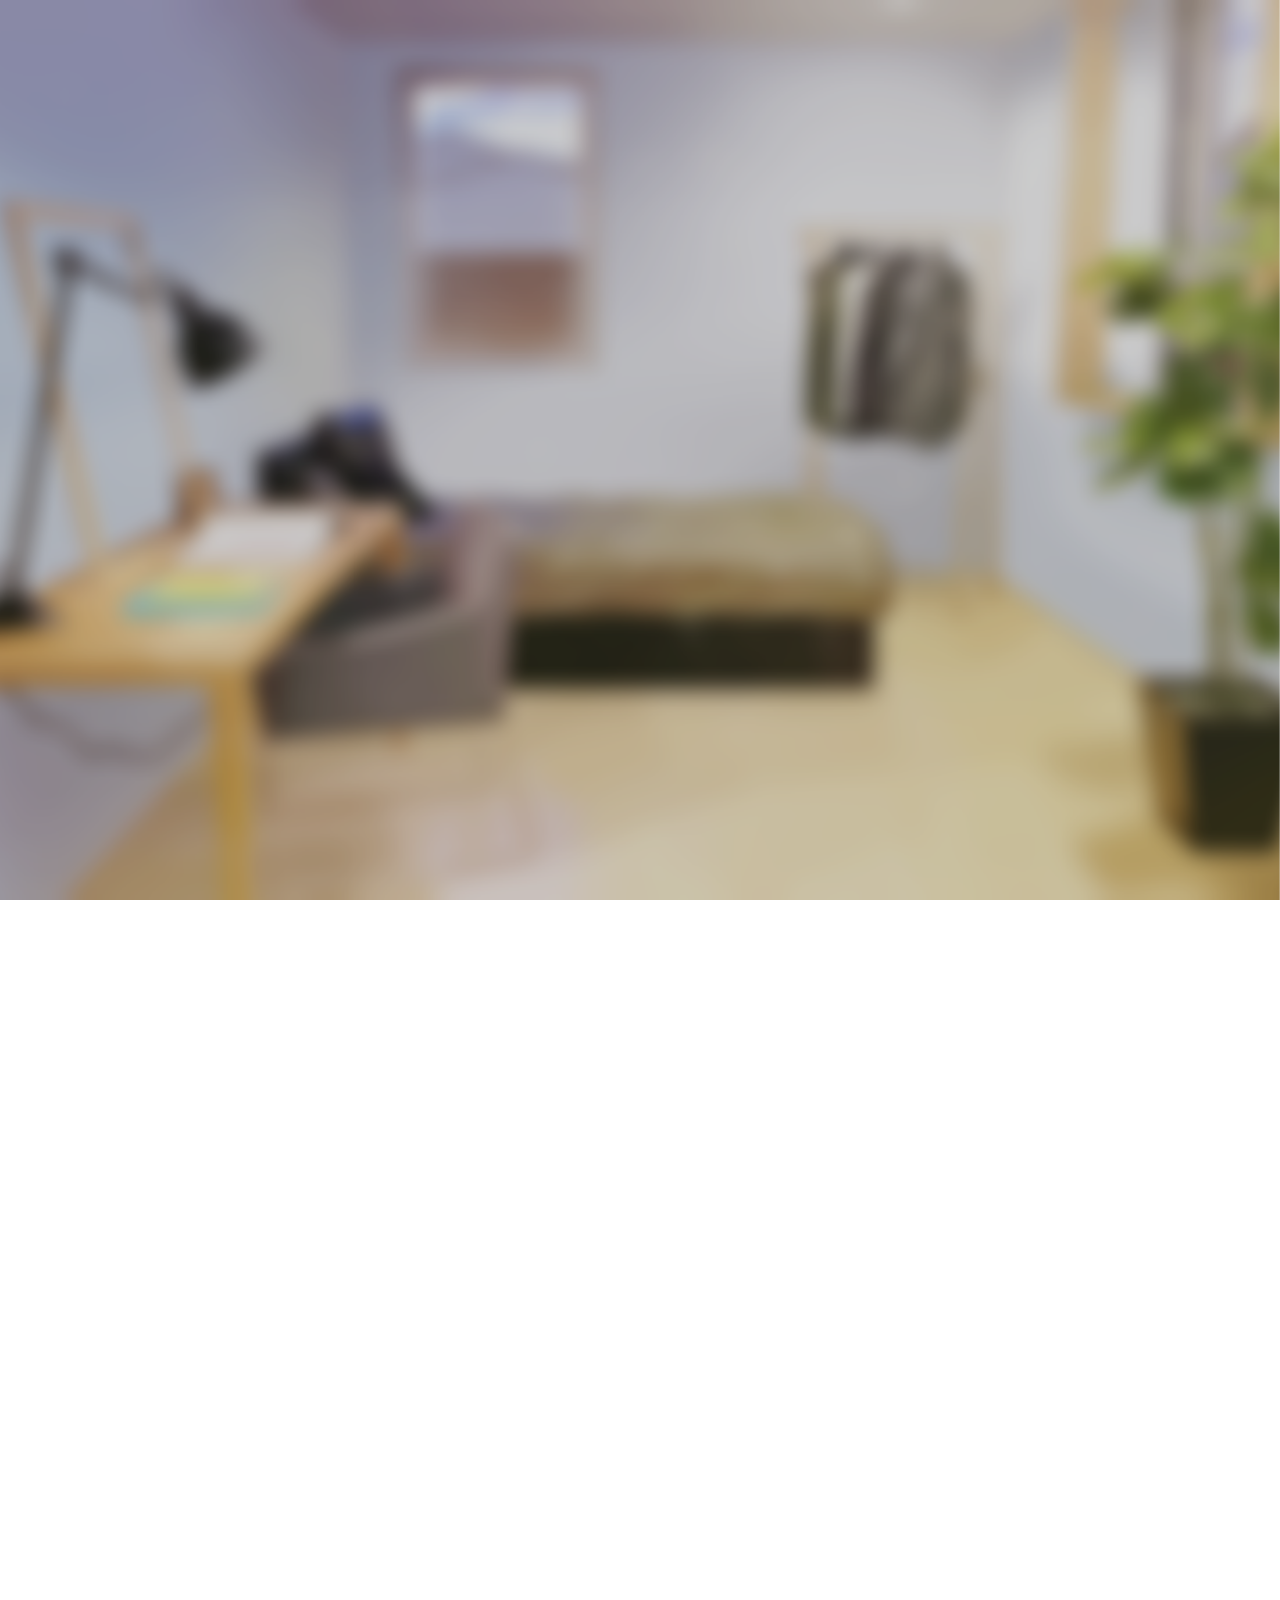
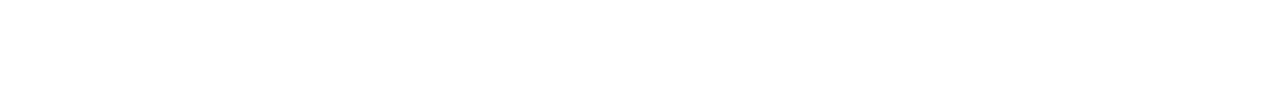
==== index.html @ 18ba849b "Implemented avatar overlay based on activity" ====
<!DOCTYPE html>
<html lang="en">

<head>
  <title>Hello World!</title>
  <meta charset="UTF-8">
  <meta name="viewport" content="width=device-width, initial-scale=1">
  <link href="https://cdn.jsdelivr.net/npm/bootstrap@5.0.2/dist/css/bootstrap.min.css" rel="stylesheet"
    integrity="sha384-EVSTQN3/azprG1Anm3QDgpJLIm9Nao0Yz1ztcQTwFspd3yD65VohhpuuCOmLASjC" crossorigin="anonymous">
  <link href="style.css" rel="stylesheet">
  <script defer src="script.js"></script>
  <script src="https://kit.fontawesome.com/9d53a2f771.js" crossorigin="anonymous"></script>
</head>

<body class="vh-100">

<!-- AVATAR SELECTION SCENE -->
<div class="fadeBase fadeOut container position-relative d-flex flex-column flex-md-row align-items-center justify-content-center gap-3" id="avatar-selection">

      <div id="logo" class="mb-3 d-flex flex-column justify-content-center align-items-center gap-3">
        <img class="" src="assets/logo.svg" alt="logo">
        <div id="avatar-desc" class="p-3 bg-light text-center rounded-3">
          <p class="my-auto">
            Sebuah game yang mencoba mensimulasikan kehidupan seorang mahasiswa.
          </p>
        </div>
      </div>
      
      <div id="avatar-menu" class="position-relative bg-light p-4 rounded-3 mb-3">
        <div class="mb-3">
          <div id="avatar-gallery" class="carousel slide mx-auto" data-ride="carousel" data-bs-interval="500" data-bs-pause="false">
            <div class="carousel-indicators  mb-0">
              <button type="button" data-bs-target="#avatar-gallery" data-bs-slide-to="0" class="active" aria-current="true" aria-label="Slide 1"></button>
              <button type="button" data-bs-target="#avatar-gallery" data-bs-slide-to="1" aria-label="Slide 2"></button>
              <button type="button" data-bs-target="#avatar-gallery" data-bs-slide-to="2" aria-label="Slide 3"></button>
              <button type="button" data-bs-target="#avatar-gallery" data-bs-slide-to="3" aria-label="Slide 4"></button>
              <button type="button" data-bs-target="#avatar-gallery" data-bs-slide-to="4" aria-label="Slide 5"></button>
              <button type="button" data-bs-target="#avatar-gallery" data-bs-slide-to="5" aria-label="Slide 6"></button>
            </div>
            <div class="carousel-inner">
              <div class="carousel-item active">
                <img src="assets/avatar/Asset 2.png" class="d-block w-100 rounded" alt="asset_2">
              </div>
              <div class="carousel-item">
                <img src="assets/avatar/Asset 3.png" class="d-block w-100 rounded" alt="asset_3">
              </div>
              <div class="carousel-item">
                <img src="assets/avatar/Asset 4.png" class="d-block w-100 rounded" alt="asset_4">
              </div>
              <div class="carousel-item">
                <img src="assets/avatar/Asset 5.png" class="d-block w-100 rounded" alt="asset_5">
              </div>
              <div class="carousel-item">
                <img src="assets/avatar/Asset 6.png" class="d-block w-100 rounded" alt="asset_6">
              </div>
              <div class="carousel-item">
                <img src="assets/avatar/Asset 7.png" class="d-block w-100 rounded" alt="asset_7">
              </div>
            </div>
            <button class="carousel-control-prev" type="button" data-bs-target="#avatar-gallery" data-bs-slide="prev">
              <span class="carousel-control-prev-icon" aria-hidden="true"></span>
              <span class="visually-hidden">Previous</span>
            </button>
            <button class="carousel-control-next" type="button" data-bs-target="#avatar-gallery" data-bs-slide="next">
              <span class="carousel-control-next-icon" aria-hidden="true"></span>
              <span class="visually-hidden">Next</span>
            </button>
          </div>
        </div>
        
        <div id="avatar-input" class="d-flex flex-column align-items-center justify-content-center gap-3 ">
          <div id="name-avatar" class="w-100">
            <input type="text" class="form-control" id="name-input" placeholder="Nama">
          </div>
          <div id="button-avatar" class=" w-100">
            <button id="avatar-button" data-name="avatar" type="button" class="inputbutton w-100 btn btn-primary btn-sm rounded-pill fs-6 fw-bold" autocomplete="off">Main Sekarang!</button>
          </div>
        </div>
      </div>
    </div>


<!-- GAME OVER SCENE -->
  <div class="fadeBase fadeOut d-none position-absolute h-100 w-100 d-flex align-items-center justify-content-center"id="game-over">
    <div class="container d-flex flex-column align-items-center justify-content-center bg-light p-3 rounded-3">
      <div id="gameover-logo" class="w-100"><img class="w-100" src="assets/game-over.svg" alt="" srcset=""></div>
      <p id="gameover-message" class="fw-bold fs-4"></p>
      <button id="gameover-resetbtn" class="btn btn-primary fw-bold link-light">Restart</button>
    </div>
  </div>

<!--  MAIN GAME  -->
  <div
    class="fadeBase fadeOut d-none container container-fluid-md d-flex p-4 h-100 gap-3 flex-column justify-content-center align-items-center"
    id="main-game">
    <div id="pause" class="m-4 text-white position-absolute top-0 left-0">
      <a id="pause-button" data-bs-toggle="modal" data-bs-target="#pause-menu">
          <i class="fa-solid fa-pause fa-3x"></i>
      </a>
    </div>

    <div id="game-alert" class="position-absolute d-flex flex-row top-0 gap-3 m-4"></div>
    <div id="menu-pause" class="justify-content-center align-items-center d-flex">
      <div class="modal fade" id="pause-menu" data-bs-backdrop="static" data-bs-keyboard="false" tabindex="-1" aria-labelledby="gamepause" aria-hidden="true">
        <div class="modal-dialog">
          <div class="modal-content">
            <div class="modal-header">
              <h5 class="modal-title" id="gamepause">Game Pause</h5>
            </div>
            <div class="row modal-body">
              <div class="py-3 align-items-center d-flex justify-content-around">
                <div class="text-center">
                  <a id="resume-btn" type="button" data-bs-dismiss="modal"><i class="fa-solid fa-play fa-3x"></i></a>
                  <p class="m-0 mt-2">Resume</p>
                </div>
                <div class="text-center">
                  <a id="save-btn" type="button" data-bs-dismiss=""><i class="fa-solid fa-floppy-disk fa-3x"></i></a>
                  <p class="m-0 mt-2">Save</p>
                </div>
                <div class="text-center">
                  <a id="restart-btn" type="button" data-bs-dismiss="modal"><i class="fa-solid fa-arrow-rotate-right fa-3x"></i></a>
                  <p class="m-0 mt-2">Restart</p>
                </div>
              </div>
            </div>
          </div>
        </div>
      </div>
    </div>

    <div class="w-75 bg-light rounded-3 gap-2 d-flex flex-column flex-md-row justify-content-between align-items-center p-3">
      <h6 id="nama" class="m-0"><span id="greeting-player"></span>, <span id="nama-player"></span>!</h6>
      <div id="jam-container" class="d-flex align-items-center">
        <div class="mt-1 me-1"><i class="fa-regular fa-clock"></i></div>
        <h4 id="jam" class="m-0">09:30</h4>
      </div>
    </div>

    <div id="dashboard" class="row w-75 m-2 p-2 align-items-center justify-content-center bg-white rounded-3">
      <div class="col-sm-3 p-2 position-relative rounded-3 overflow-hidden" id="avatar-container">
        <img id="avatar-overlay" class="position-absolute top-0 start-0 img-fluid"src="" alt="">
        <img class="h-100" id="avatar" src="./assets/pika-smug.png" alt="" srcset="">
      </div>
      <div class="col p-3 flex-fill" style="width: 300px;">

        <div id="statusBar" class="w-100 m-0">
          <h6 id="semester" class="mb-2 text-center text-md-left">Semester <span id="semester-now"></span></h6>
          <div class="d-flex gap-2 align-items-center justify-content-between">
            <span style="width: 1.2rem;" class="text-center"><i class="fa-solid fa-utensils"></i></span>
            <div class="col">
              <div class="progress">
                <div id="makan-progressBar" class="progress-bar" role="progressbar" style="width: 0" aria-valuenow="0"
                  aria-valuemin="0" aria-valuemax="100"></div>
              </div>
            </div>
          </div>

          <div class="d-flex gap-2 align-items-center justify-content-between">
            <span style="width: 1.2rem;" class="text-center"><i class="fa-solid fa-gamepad"></i></span>
            <div class="col">
              <div class="progress">
                <div id="main-progressBar" class="progress-bar" role="progressbar" style="width: 0%" aria-valuenow="0"
                  aria-valuemin="0" aria-valuemax="100"></div>
              </div>
            </div>
          </div>

          <div class="d-flex gap-2 align-items-center justify-content-between">
            <span style="width: 1.2rem;" class="text-center"><i class="fa-solid fa-brain"></i></span>
            <div class="col">
              <div class="progress">
                <div id="belajar-progressBar" class="progress-bar" role="progressbar" style="width: 0%"
                  aria-valuenow="0" aria-valuemin="0" aria-valuemax="100"></div>
              </div>
            </div>
          </div>

          <div class="d-flex gap-2 align-items-center justify-content-between">
            <span style="width: 1.2rem;" class="text-center"><i class="fa-solid fa-bed"></i></span>
            <div class="col">
              <div class="progress">
                <div id="tidur-progressBar" class="progress-bar" role="progressbar" style="width: 0%" aria-valuenow="0"
                  aria-valuemin="0" aria-valuemax="100"></div>
              </div>
            </div>
          </div>
        </div>
      </div>
    </div>

    <div id="game-control" class="gap-2 d-flex flex-column justify-content-center align-items-center">
      <div class="row gy-2" id="button-list">
        <div class="col-sm-6 d-grid mx-auto">
          <button id="makan-button" data-name="makan" type="button"
            class="togglebutton btn btn-light btn-sm rounded-pill" data-bs-toggle="button"
            autocomplete="off">Makan</button>
        </div>
        <div class="col-sm-6 d-grid mx-auto">
          <button id="main-button" data-name="main" type="button" class="togglebutton btn btn-light btn-sm rounded-pill"
            data-bs-toggle="button" autocomplete="off">Main</button>
        </div>

        <div class="col-sm-6 d-grid mx-auto">
          <button id="belajar-button" data-name="belajar" type="button"
            class="togglebutton btn btn-light btn-sm rounded-pill" data-bs-toggle="button"
            autocomplete="off">Belajar</button>
        </div>

        <div class="col-sm-6 d-grid mx-auto">
          <button id="tidur-button" data-name="tidur" type="button"
            class="togglebutton btn btn-light btn-sm rounded-pill" data-bs-toggle="button"
            autocomplete="off">Tidur</button>
        </div>
      </div>
    </div>
  </div>
  <div id="bg-image"></div>
  <script src="https://cdn.jsdelivr.net/npm/bootstrap@5.0.2/dist/js/bootstrap.bundle.min.js"
    integrity="sha384-MrcW6ZMFYlzcLA8Nl+NtUVF0sA7MsXsP1UyJoMp4YLEuNSfAP+JcXn/tWtIaxVXM"
    crossorigin="anonymous"></script>
</body>

</html>
---- style.css ----
@media (min-width: 1200px) {
  .container, .container-lg, .container-md, .container-sm, .container-xl {
    max-width: 900px;
  }
}

@keyframes fade {
  0% {
    opacity: 0;
  }
  100% {
    opacity: 1;
  }
}

body {
  position: relative;
}

#avatar-gallery{
  height: 300px;
  width: 300px;
}

.carousel-item {
  overflow: hidden;
  width: 100%;
}

.carousel-item img{
  object-fit: cover;
}

#bg-image{
  background-image: url("./assets/day.png");
  background-size: cover;
  background-position: center;
  position: fixed;
  top: 0;
  left: 0;
  height: 100%;
  width: 100%;
  z-index: -1;
  transition: background-image 1s ease-in-out;
}

#main-game {
  z-index: 1;
}

#avatar {
  object-fit: cover;
}

#avatar-container {
  height: 150px;
  width: 150px;
}

#avatar-selection {
  min-height: 100%;
}

#jam {
  text-align: right;
}

.fadeBase {
  opacity: 1;
  transition: opacity 500ms ease-in-out;
}

.fadeOut {
  opacity: 0;
  transition: opacity 500ms ease-in-out;
}

#pause-button{
  cursor: pointer;
}
#pause{
  left: 0;
}

#game-alert {
  z-index: 2000;
}
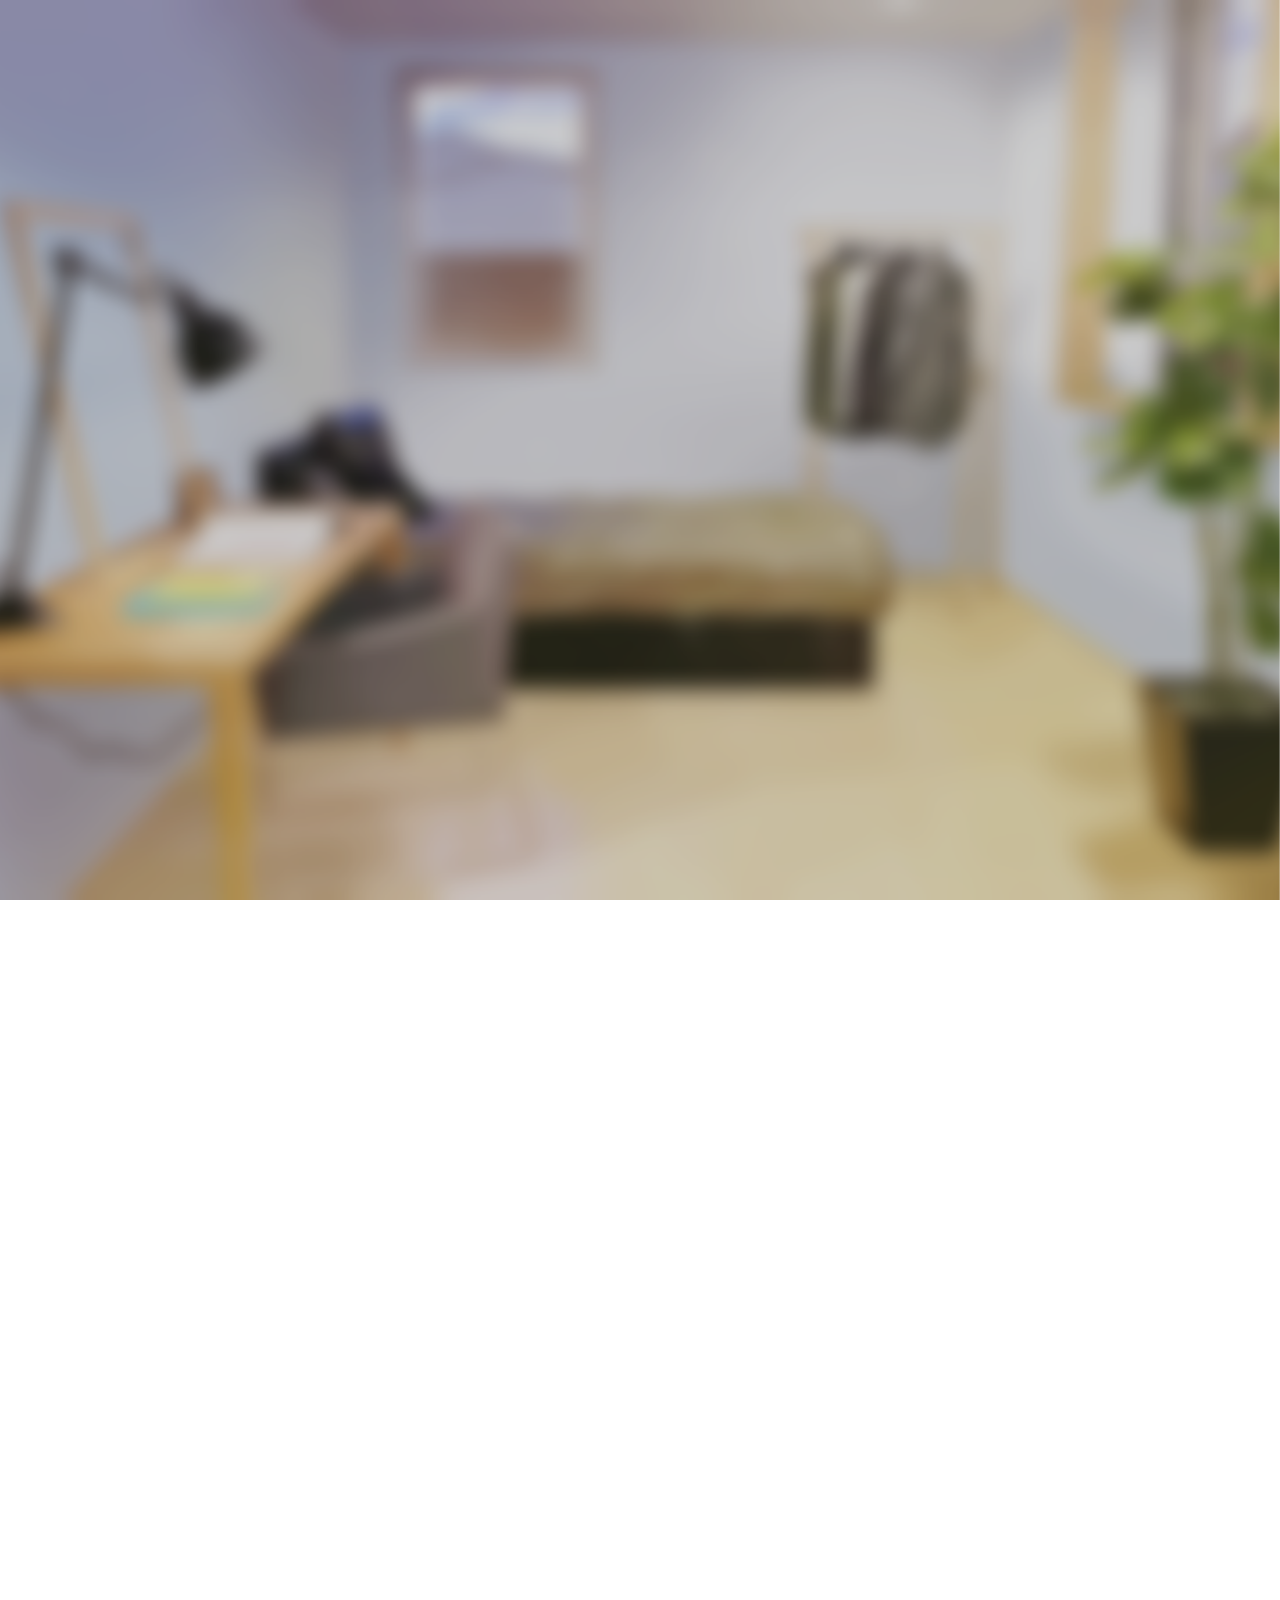
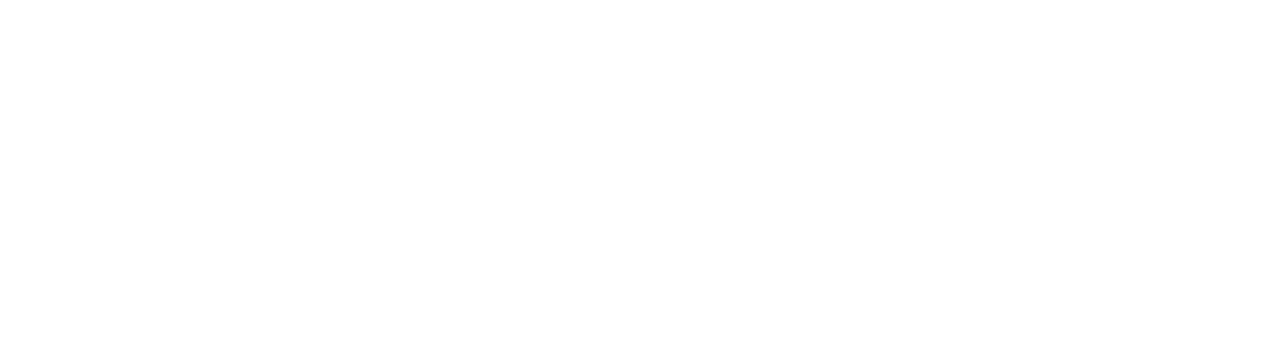
==== commit a0af96da: "Implemented win game condition" ====
--- a/index.html
+++ b/index.html
@@ -88,6 +88,25 @@
       <button id="gameover-resetbtn" class="btn btn-primary fw-bold link-light">Restart</button>
     </div>
   </div>
+
+<!-- WIN SCENE -->
+  <div class="fadeBase fadeOut d-none h-100 w-100 d-flex align-items-center justify-content-center"id="win-game">
+    <div class="container">
+      <div class="card bg-primary text-white rounded-3 py-3">
+        <div class="card-body text-center d-flex flex-column gap-3 align-items-center justify-content-center">
+          <i class="fa-solid fa-graduation-cap fa-4x"></i>
+          <h2 class="pt-3 m-0">Selamat Anda Telah Lulus Kuliah!</h2>
+          <div id="win-avatar" class="position-relative">
+            <img class="w-100 position-absolute top-0 start-0 "src="./assets/avatar/status/act_toga.png" alt="" id="win-overlay">
+            <img class="w-100"src="./assets/avatar/Asset 4.png" alt="" id="win-img">
+          </div>
+          <p class="m-0">
+            <a id="win-reset" href="" class="btn btn-light">Play Again</a>
+          </p>
+        </div>
+      </div>
+    </div>
+  </div>  
 
 <!--  MAIN GAME  -->
   <div
--- a/style.css
+++ b/style.css
@@ -20,6 +20,11 @@
 #avatar-gallery{
   height: 300px;
   width: 300px;
+}
+
+#win-avatar {
+  height: 200px;
+  width: 200px;
 }
 
 .carousel-item {
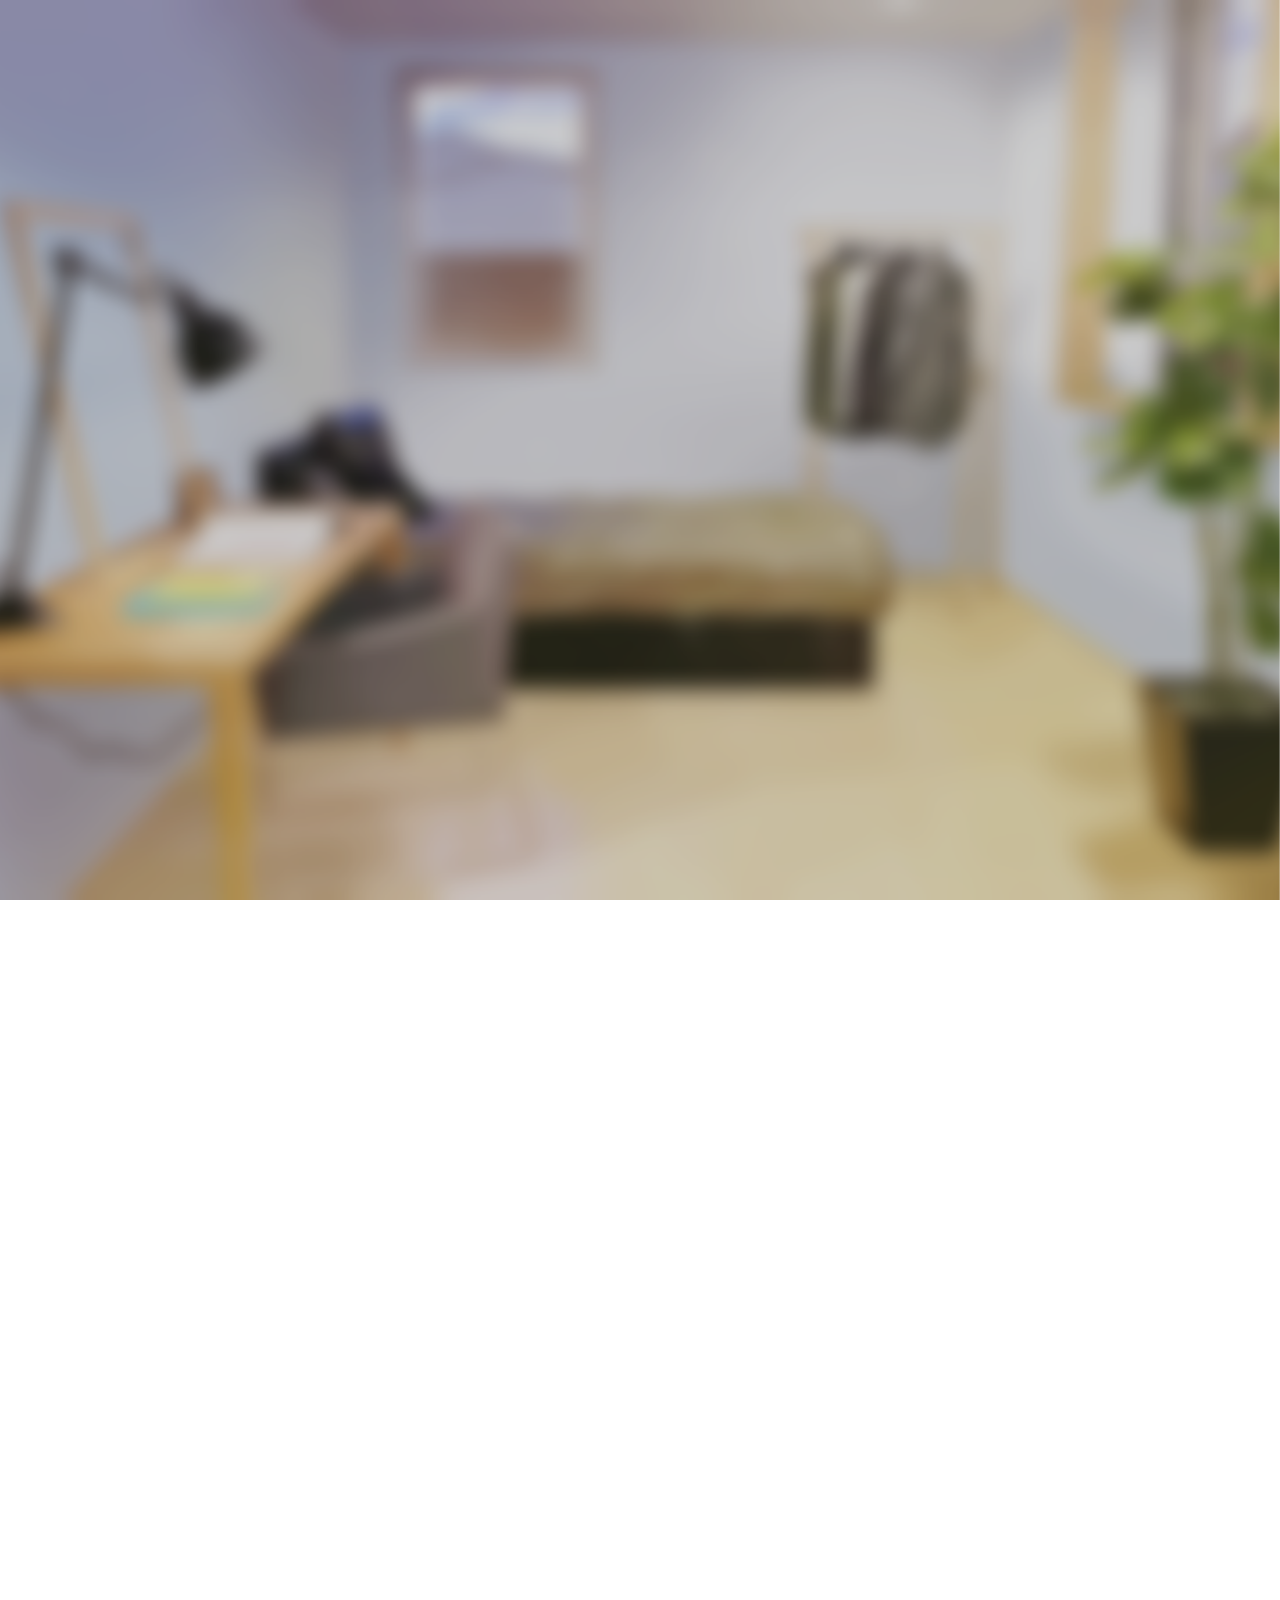
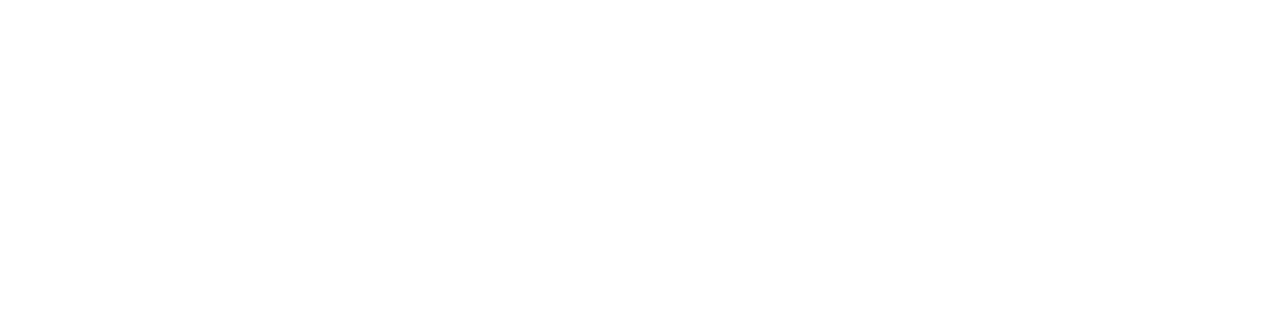
==== commit ef65e9a6: "Fixed win game button behaviour" ====
--- a/index.html
+++ b/index.html
@@ -100,9 +100,7 @@
             <img class="w-100 position-absolute top-0 start-0 "src="./assets/avatar/status/act_toga.png" alt="" id="win-overlay">
             <img class="w-100"src="./assets/avatar/Asset 4.png" alt="" id="win-img">
           </div>
-          <p class="m-0">
-            <a id="win-reset" href="" class="btn btn-light">Play Again</a>
-          </p>
+          <btn id="win-reset" class="btn btn-light">Play Again</btn>
         </div>
       </div>
     </div>
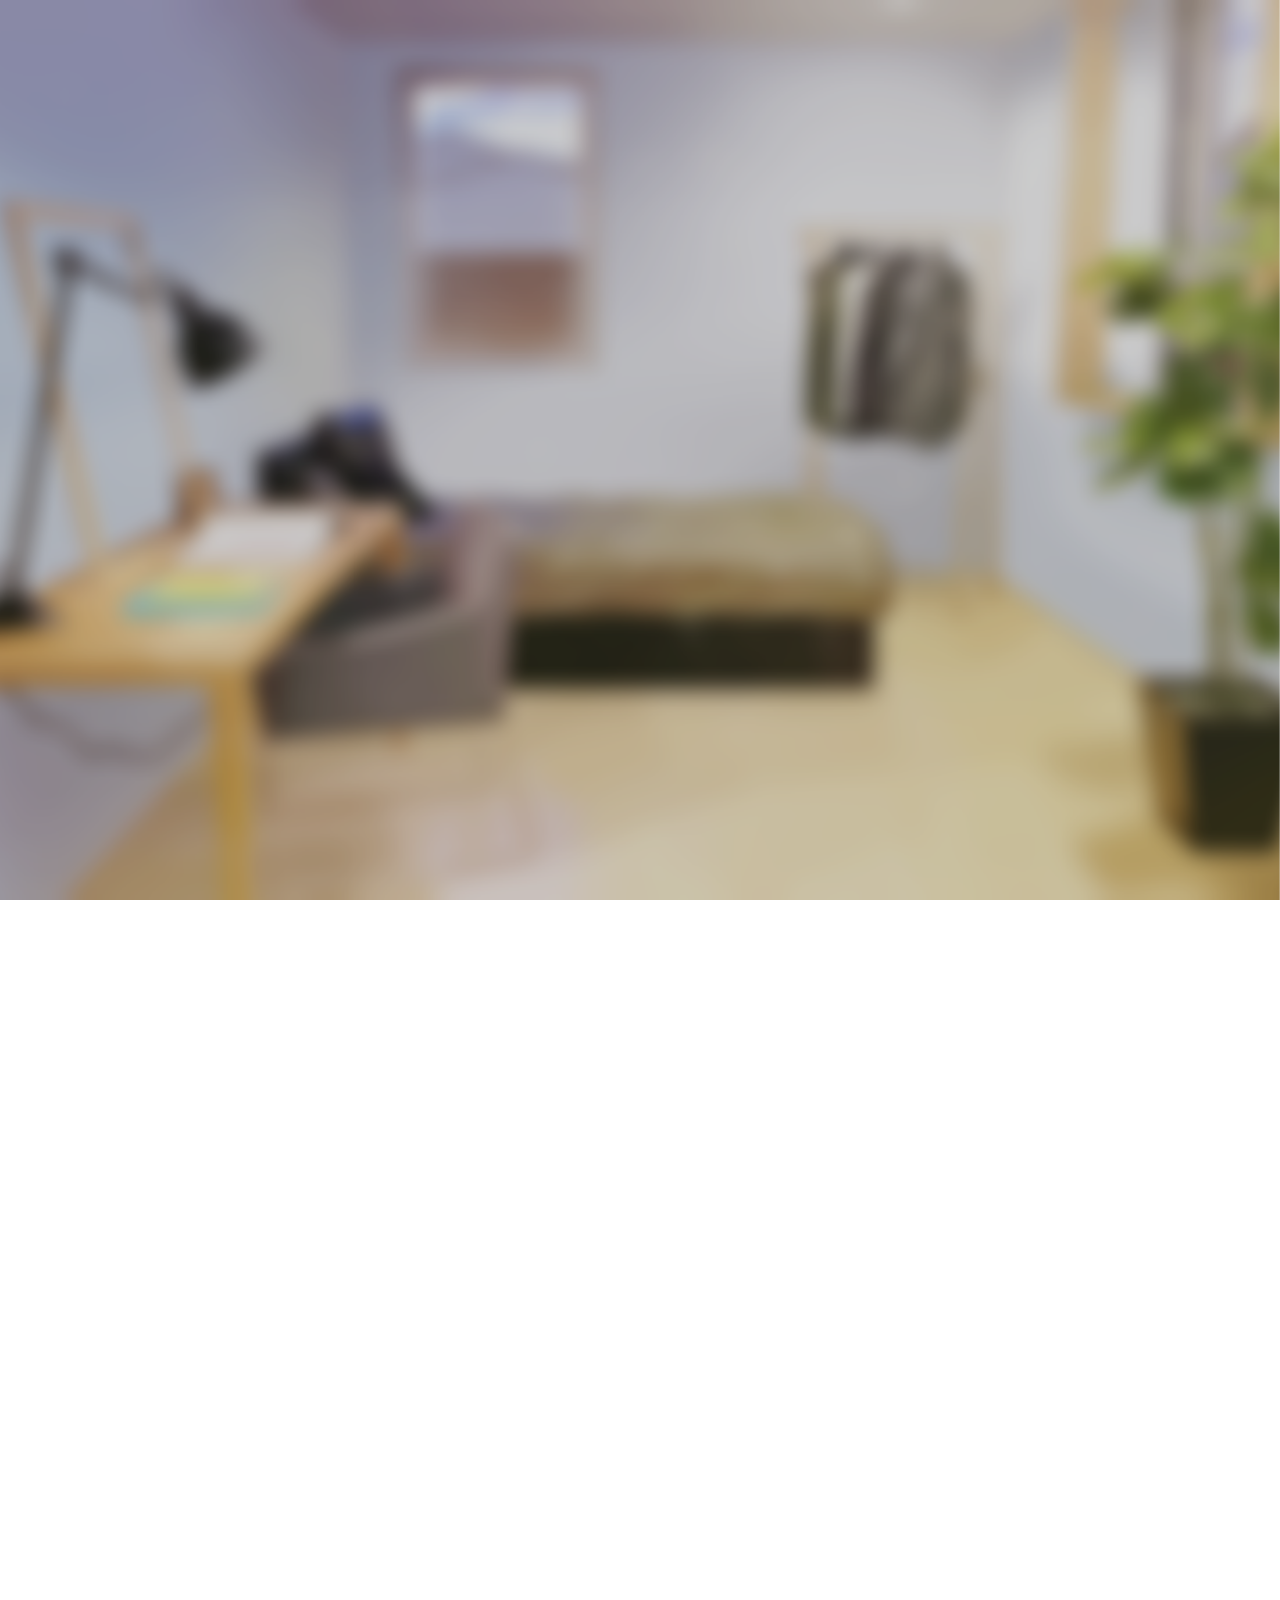
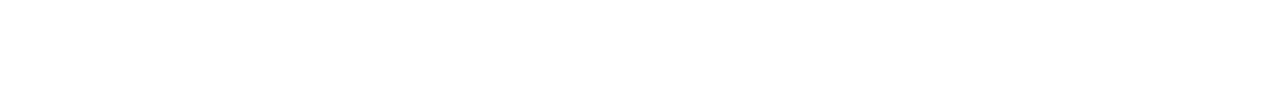
==== commit 1c9aff5f: "perbaiki kata" ====
--- a/index.html
+++ b/index.html
@@ -21,7 +21,7 @@
         <img class="" src="assets/logo.svg" alt="logo">
         <div id="avatar-desc" class="p-3 bg-light text-center rounded-3">
           <p class="my-auto">
-            Sebuah game yang mencoba mensimulasikan kehidupan seorang mahasiswa.
+            Sebuah game yang mencoba mengsimulasikan kehidupan seorang mahasiswa.
           </p>
         </div>
       </div>
@@ -88,23 +88,6 @@
       <button id="gameover-resetbtn" class="btn btn-primary fw-bold link-light">Restart</button>
     </div>
   </div>
-
-<!-- WIN SCENE -->
-  <div class="fadeBase fadeOut d-none h-100 w-100 d-flex align-items-center justify-content-center"id="win-game">
-    <div class="container">
-      <div class="card bg-primary text-white rounded-3 py-3">
-        <div class="card-body text-center d-flex flex-column gap-3 align-items-center justify-content-center">
-          <i class="fa-solid fa-graduation-cap fa-4x"></i>
-          <h2 class="pt-3 m-0">Selamat Anda Telah Lulus Kuliah!</h2>
-          <div id="win-avatar" class="position-relative">
-            <img class="w-100 position-absolute top-0 start-0 "src="./assets/avatar/status/act_toga.png" alt="" id="win-overlay">
-            <img class="w-100"src="./assets/avatar/Asset 4.png" alt="" id="win-img">
-          </div>
-          <btn id="win-reset" class="btn btn-light">Play Again</btn>
-        </div>
-      </div>
-    </div>
-  </div>  
 
 <!--  MAIN GAME  -->
   <div
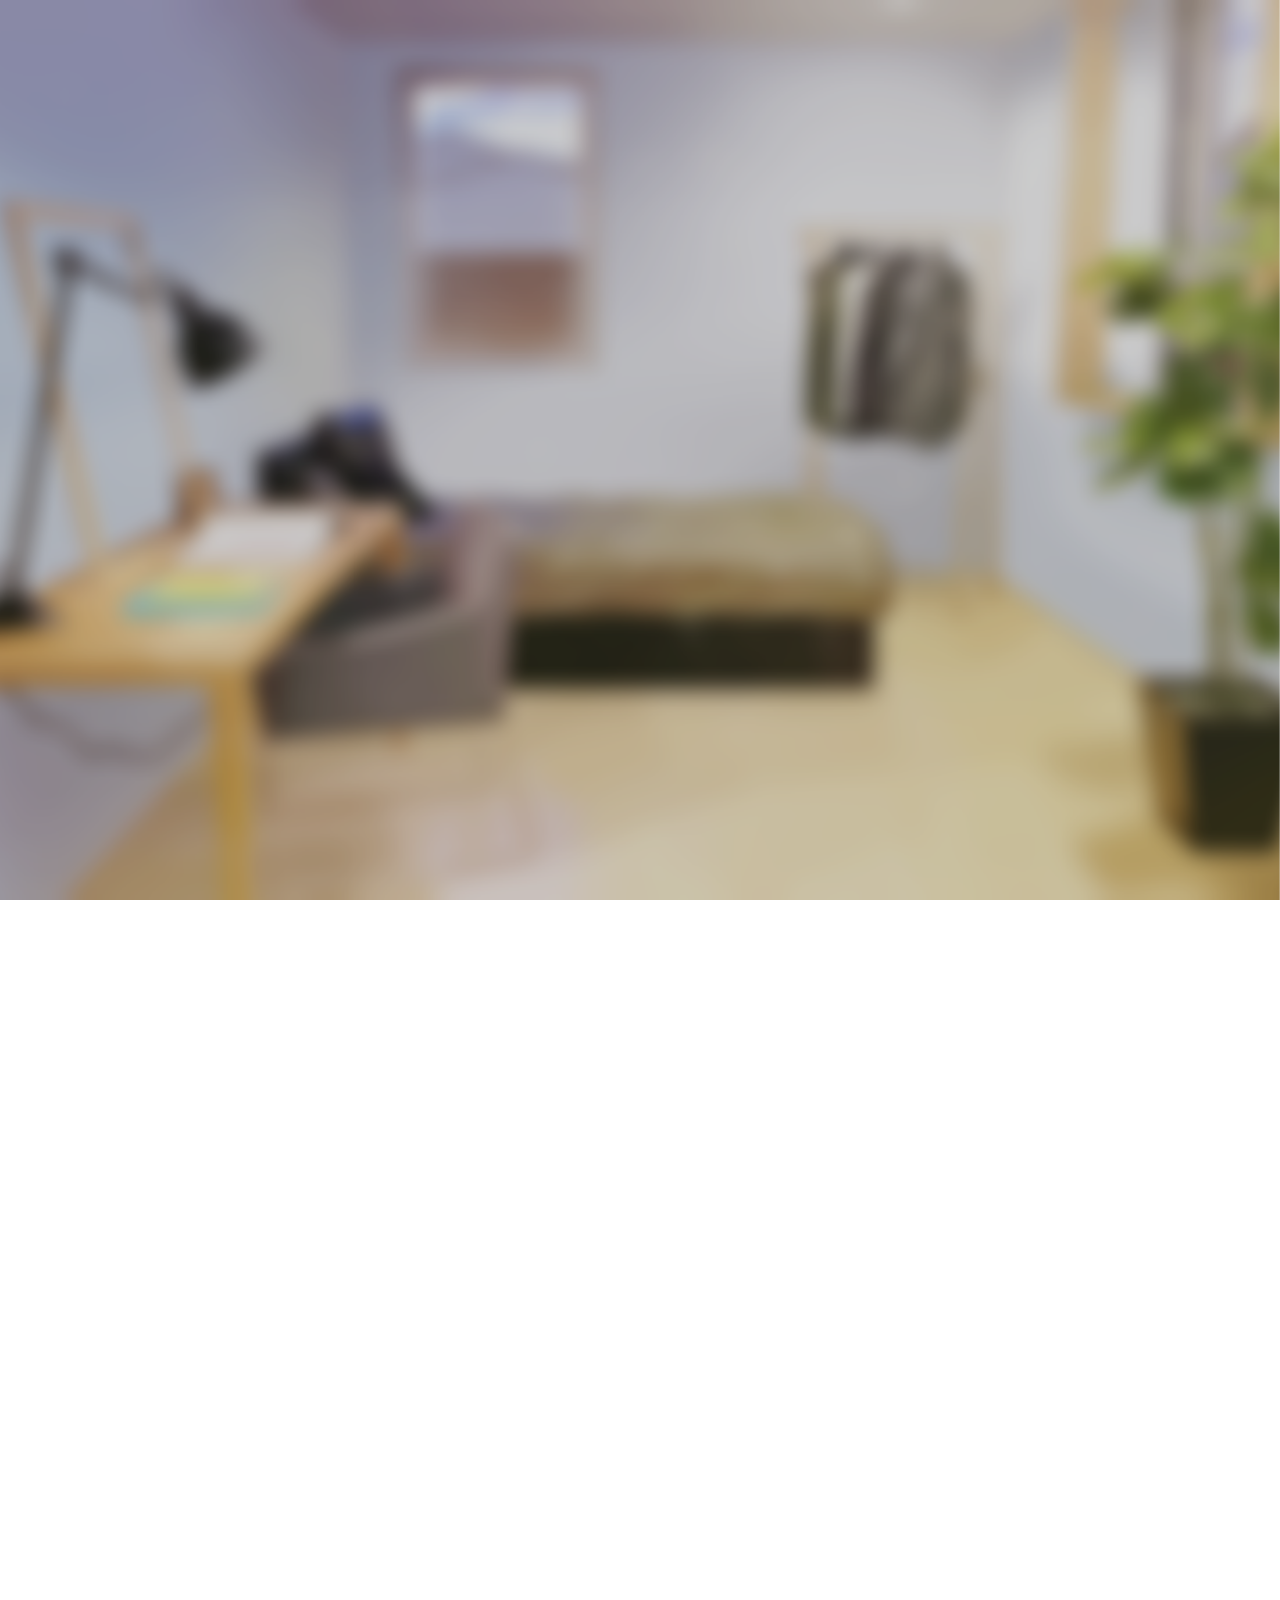
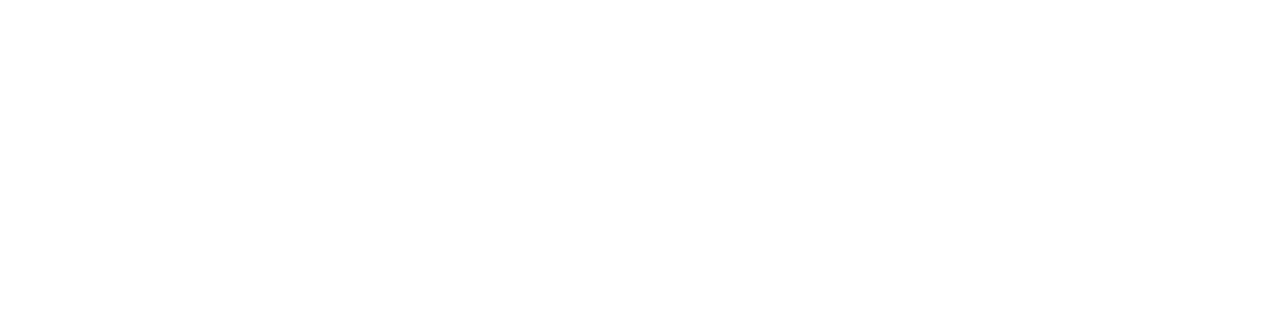
==== commit 58d75ff8: "Merge branch 'gameplay' of https://github.com/Kelas-C-UMNJaya/PTI-Group9 into gameplay" ====
--- a/index.html
+++ b/index.html
@@ -88,6 +88,23 @@
       <button id="gameover-resetbtn" class="btn btn-primary fw-bold link-light">Restart</button>
     </div>
   </div>
+
+<!-- WIN SCENE -->
+  <div class="fadeBase fadeOut d-none h-100 w-100 d-flex align-items-center justify-content-center"id="win-game">
+    <div class="container">
+      <div class="card bg-primary text-white rounded-3 py-3">
+        <div class="card-body text-center d-flex flex-column gap-3 align-items-center justify-content-center">
+          <i class="fa-solid fa-graduation-cap fa-4x"></i>
+          <h2 class="pt-3 m-0">Selamat Anda Telah Lulus Kuliah!</h2>
+          <div id="win-avatar" class="position-relative">
+            <img class="w-100 position-absolute top-0 start-0 "src="./assets/avatar/status/act_toga.png" alt="" id="win-overlay">
+            <img class="w-100"src="./assets/avatar/Asset 4.png" alt="" id="win-img">
+          </div>
+          <btn id="win-reset" class="btn btn-light">Play Again</btn>
+        </div>
+      </div>
+    </div>
+  </div>  
 
 <!--  MAIN GAME  -->
   <div
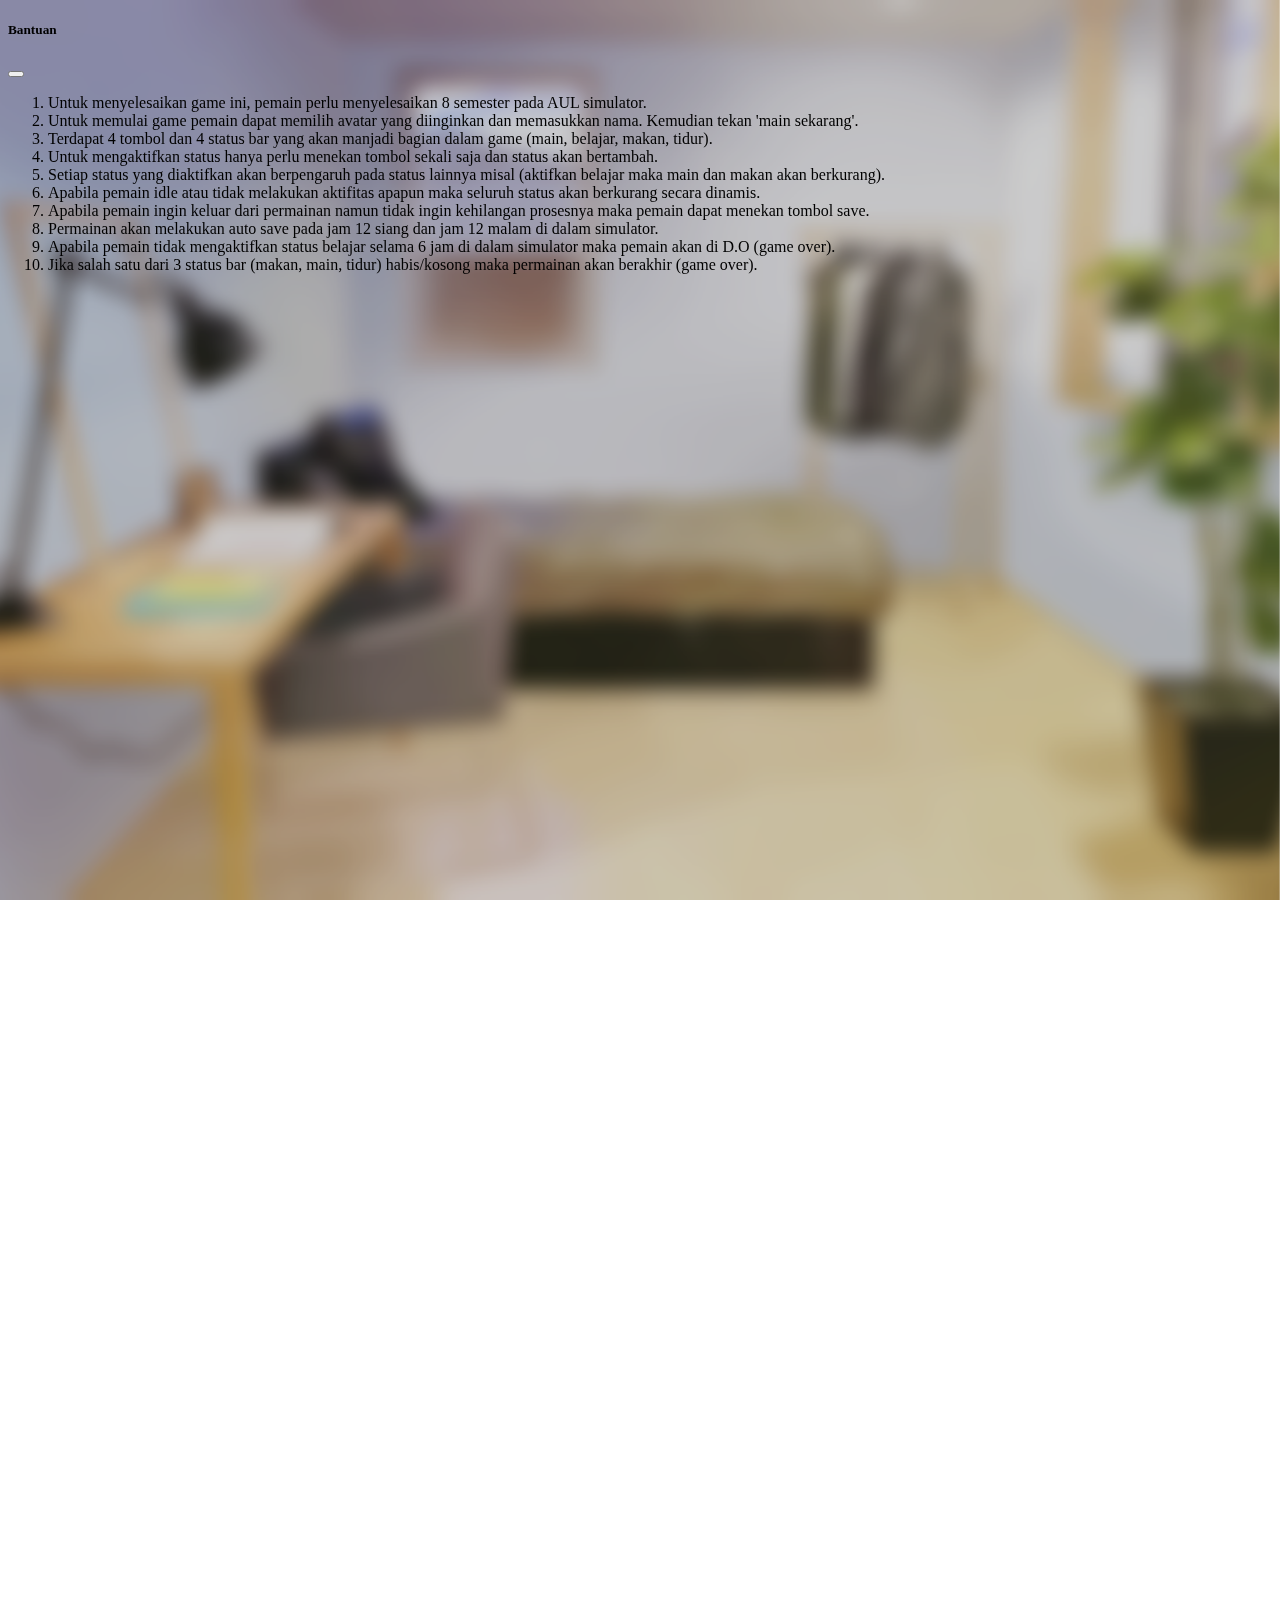
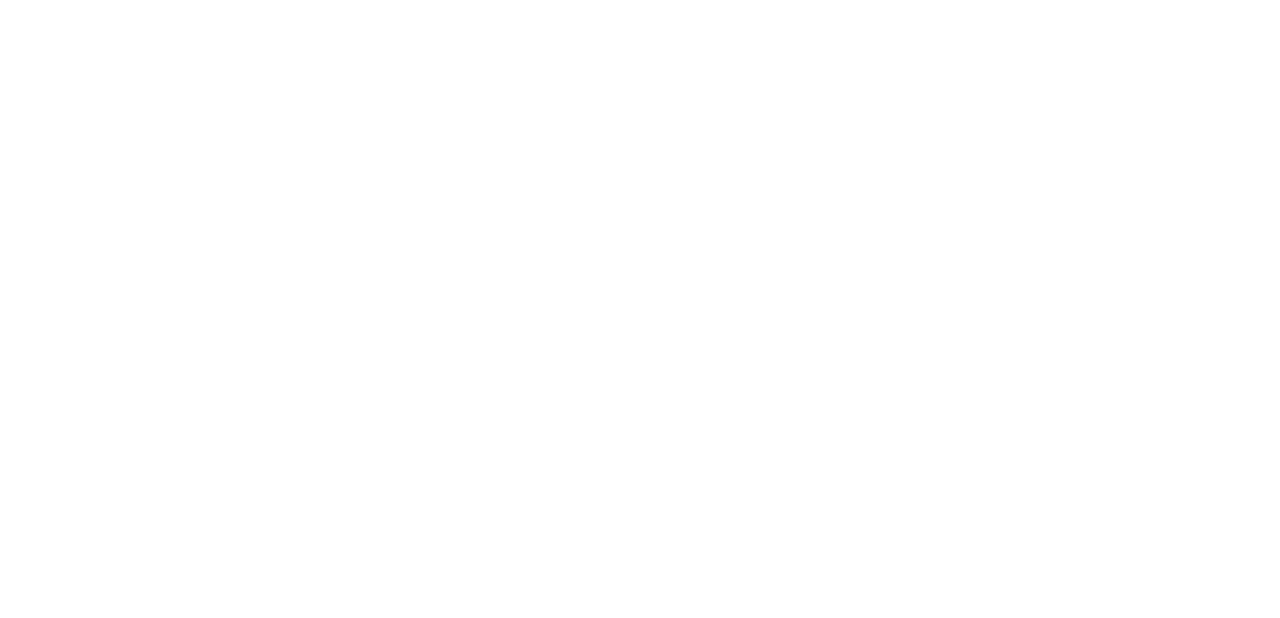
==== commit 04a4ddcb: "update" ====
--- a/index.html
+++ b/index.html
@@ -13,6 +13,38 @@
 </head>
 
 <body class="vh-100">
+  <div id="help" class="m-4 text-white position-absolute top-0 end-0">
+    <a id="help-button" data-bs-toggle="modal" data-bs-target="#help-menu">
+        <i class="fa-solid fa-circle-question fa-2x"></i>
+    </a>
+  </div>
+  
+  <div id="menu-help" class="justify-content-center align-items-center d-flex">
+    <div class="modal fade" id="help-menu" data-bs-backdrop="static" data-bs-keyboard="false" tabindex="-1" aria-labelledby="gamehelp" aria-hidden="true">
+      <div class="modal-dialog">
+        <div class="modal-content">
+          <div class="modal-header">
+            <h5 class="modal-title" id="gamehelp">Bantuan</h5>
+            <button type="button" class="btn-close" data-bs-dismiss="modal" aria-label="Close"></button>
+          </div>
+          <div class="modal-body">
+            <ol>
+              <li>Untuk menyelesaikan game ini, pemain perlu menyelesaikan 8 semester pada AUL simulator.</li>
+              <li>Untuk memulai game pemain dapat memilih avatar yang diinginkan dan memasukkan nama. Kemudian tekan 'main sekarang'.</li>
+              <li>Terdapat 4 tombol dan 4 status bar yang akan manjadi bagian dalam game (main, belajar, makan, tidur).</li>
+              <li>Untuk mengaktifkan status hanya perlu menekan tombol sekali saja dan status akan bertambah.</li>
+              <li>Setiap status yang diaktifkan akan berpengaruh pada status lainnya misal (aktifkan belajar maka main dan makan akan berkurang).</li>
+              <li>Apabila pemain idle atau tidak melakukan aktifitas apapun maka seluruh status akan berkurang secara dinamis.</li>
+              <li>Apabila pemain ingin keluar dari permainan namun tidak ingin kehilangan prosesnya maka pemain dapat menekan tombol save.</li>
+              <li>Permainan akan melakukan auto save pada jam 12 siang dan jam 12 malam di dalam simulator.</li>
+              <li>Apabila pemain tidak mengaktifkan status belajar selama 6 jam di dalam simulator maka pemain akan di D.O (game over).</li>
+              <li>Jika salah satu dari 3 status bar (makan, main, tidur) habis/kosong maka permainan akan berakhir (game over).</li>
+            </ol>
+          </div>
+        </div>
+      </div>
+    </div>
+  </div>
 
 <!-- AVATAR SELECTION SCENE -->
 <div class="fadeBase fadeOut container position-relative d-flex flex-column flex-md-row align-items-center justify-content-center gap-3" id="avatar-selection">
@@ -112,7 +144,7 @@
     id="main-game">
     <div id="pause" class="m-4 text-white position-absolute top-0 left-0">
       <a id="pause-button" data-bs-toggle="modal" data-bs-target="#pause-menu">
-          <i class="fa-solid fa-pause fa-3x"></i>
+          <i class="fa-solid fa-pause fa-2x"></i>
       </a>
     </div>
 
--- a/style.css
+++ b/style.css
@@ -80,6 +80,10 @@
   transition: opacity 500ms ease-in-out;
 }
 
+#help-button{
+  cursor: pointer;
+}
+
 #pause-button{
   cursor: pointer;
 }
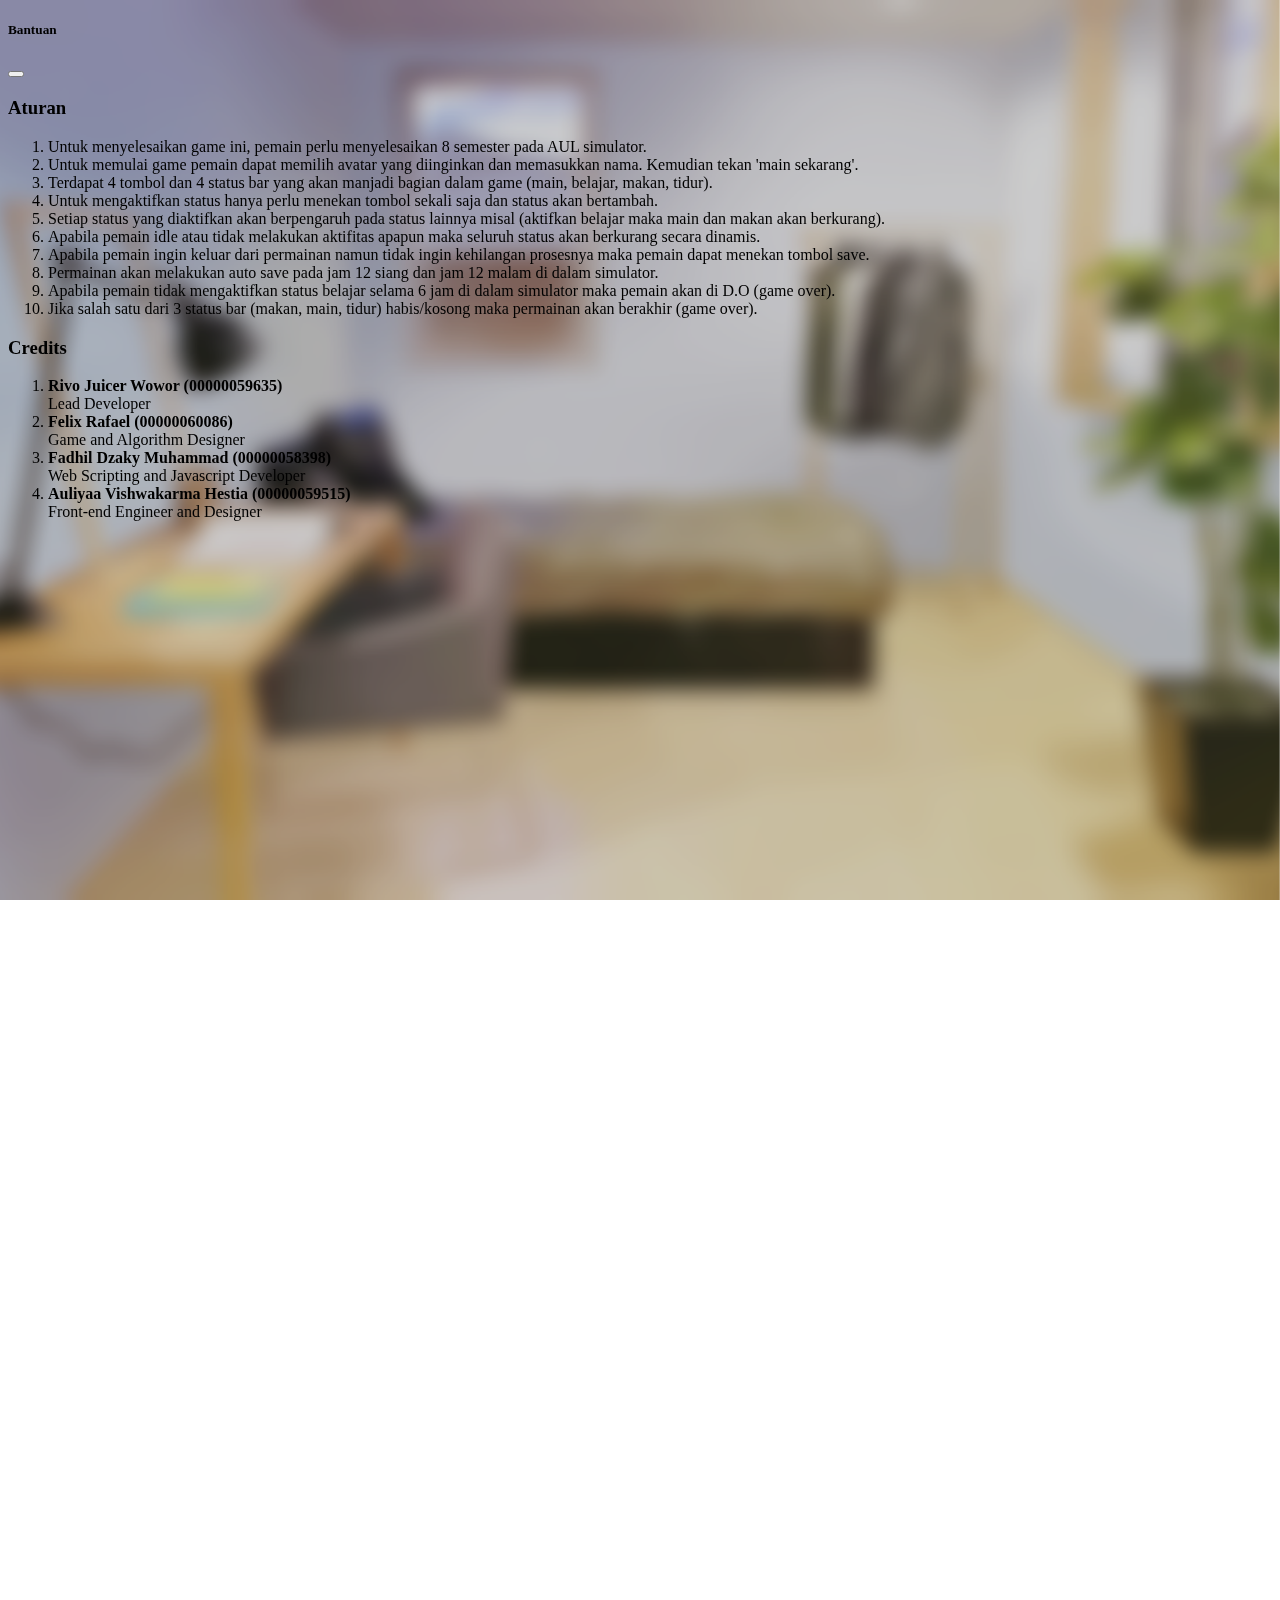
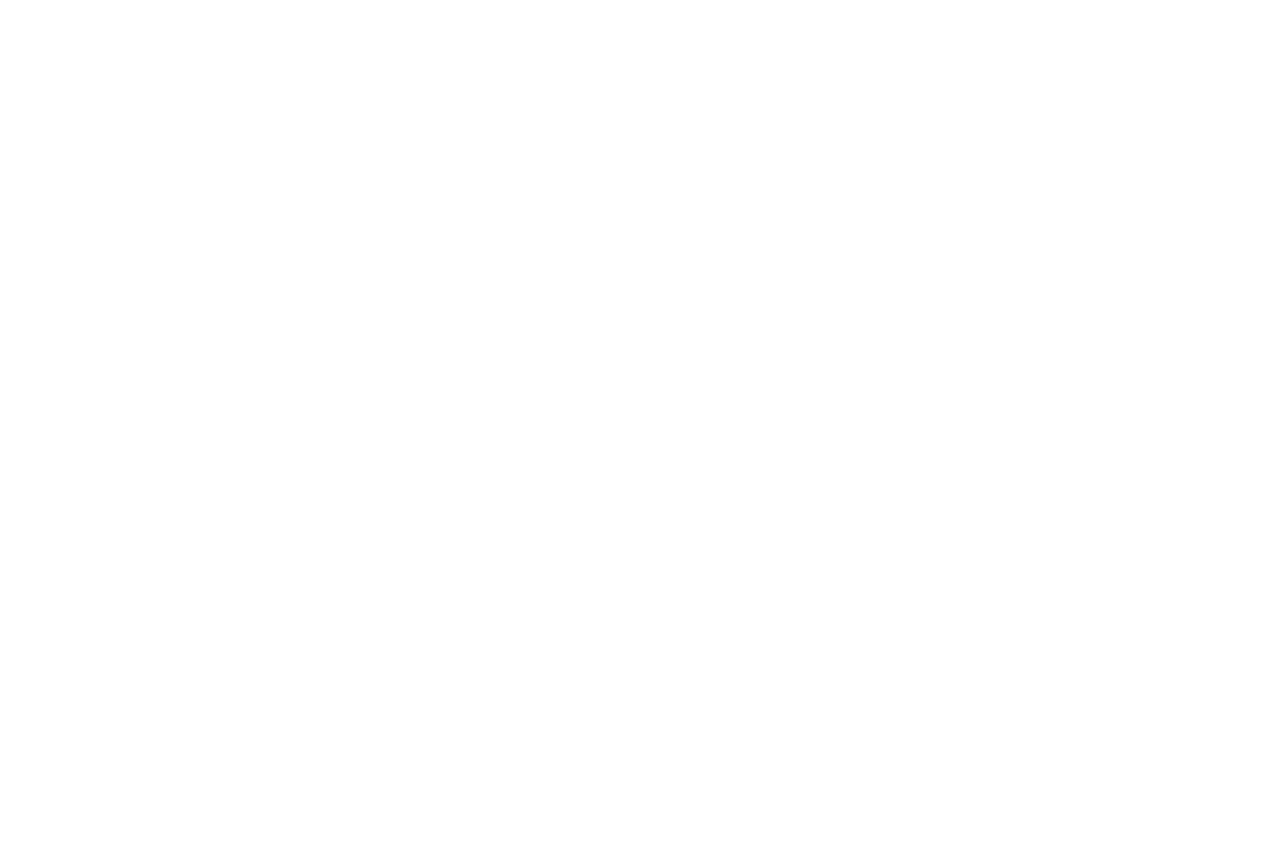
==== commit 9f2ff9c5: "Added credits for icing in the cake" ====
--- a/index.html
+++ b/index.html
@@ -2,7 +2,7 @@
 <html lang="en">
 
 <head>
-  <title>Hello World!</title>
+  <title>AUL Simulator</title>
   <meta charset="UTF-8">
   <meta name="viewport" content="width=device-width, initial-scale=1">
   <link href="https://cdn.jsdelivr.net/npm/bootstrap@5.0.2/dist/css/bootstrap.min.css" rel="stylesheet"
@@ -28,6 +28,7 @@
             <button type="button" class="btn-close" data-bs-dismiss="modal" aria-label="Close"></button>
           </div>
           <div class="modal-body">
+            <h3>Aturan</h3>
             <ol>
               <li>Untuk menyelesaikan game ini, pemain perlu menyelesaikan 8 semester pada AUL simulator.</li>
               <li>Untuk memulai game pemain dapat memilih avatar yang diinginkan dan memasukkan nama. Kemudian tekan 'main sekarang'.</li>
@@ -39,6 +40,17 @@
               <li>Permainan akan melakukan auto save pada jam 12 siang dan jam 12 malam di dalam simulator.</li>
               <li>Apabila pemain tidak mengaktifkan status belajar selama 6 jam di dalam simulator maka pemain akan di D.O (game over).</li>
               <li>Jika salah satu dari 3 status bar (makan, main, tidur) habis/kosong maka permainan akan berakhir (game over).</li>
+            </ol>
+            <h3>Credits</h3>
+            <ol>
+              <li><b>Rivo Juicer Wowor (00000059635)</b><br>
+                  Lead Developer</li>
+              <li><b>Felix Rafael (00000060086)</b><br>
+                  Game and Algorithm Designer</li>
+              <li><b>Fadhil Dzaky Muhammad (00000058398)</b><br>
+                  Web Scripting and Javascript Developer</li>
+              <li><b>Auliyaa Vishwakarma Hestia (00000059515)</b><br>
+                  Front-end Engineer and Designer</li>
             </ol>
           </div>
         </div>
